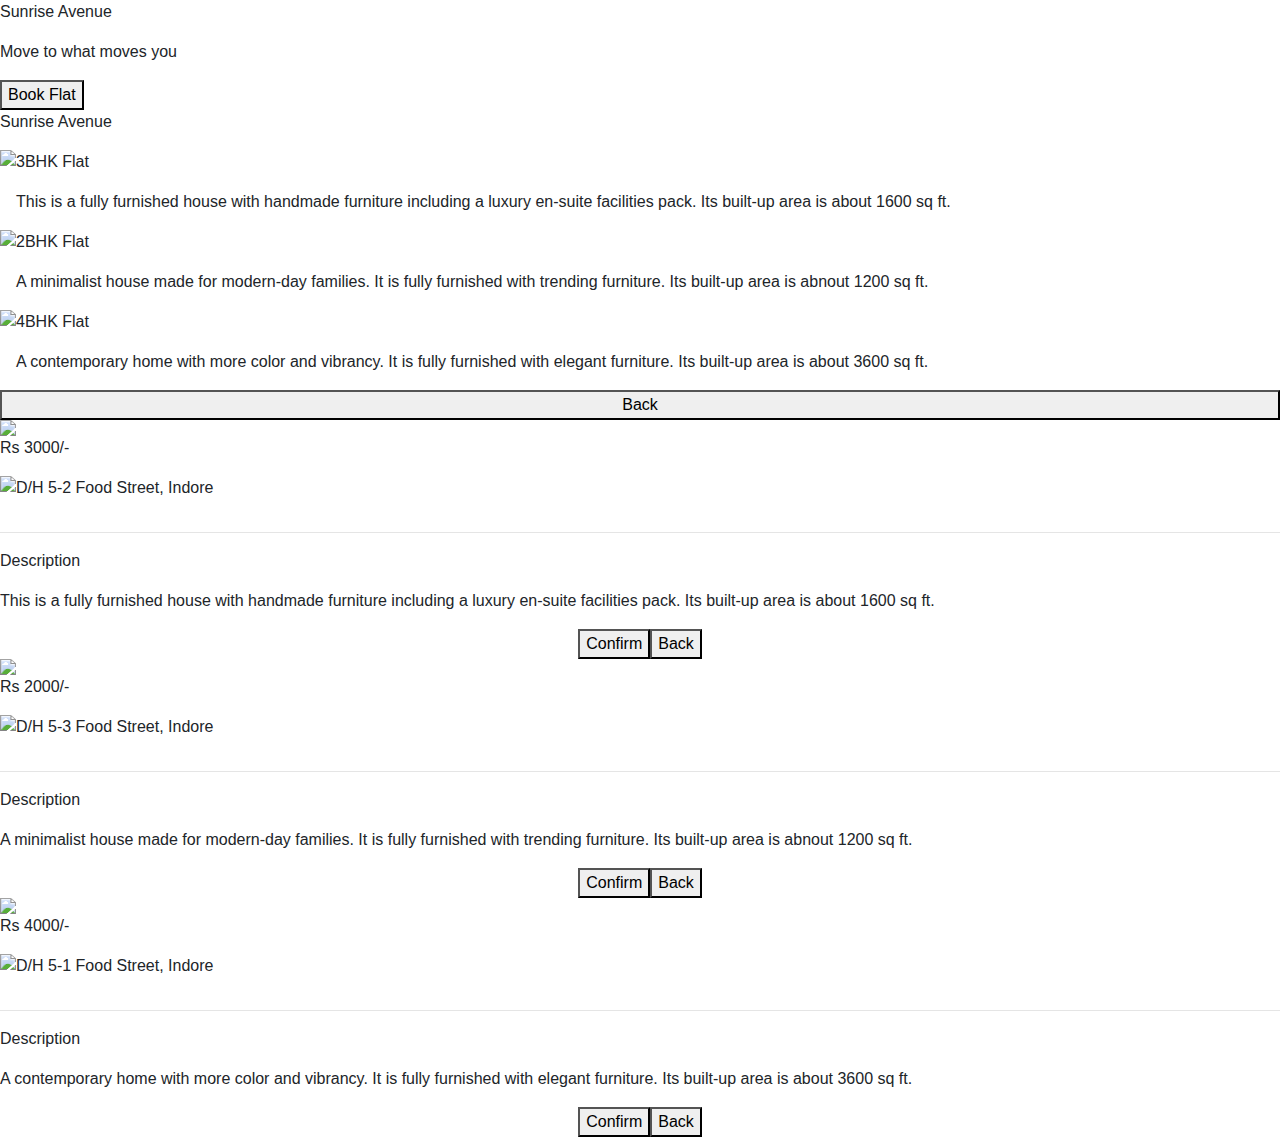
==== FlatBooking.html @ ef58d268 "asdf" ====
<!DOCTYPE html>
<html>

<head>
    <link rel="stylesheet" href="https://stackpath.bootstrapcdn.com/bootstrap/4.5.2/css/bootstrap.min.css" integrity="sha384-JcKb8q3iqJ61gNV9KGb8thSsNjpSL0n8PARn9HuZOnIxN0hoP+VmmDGMN5t9UJ0Z" crossorigin="anonymous" />
    <script src="https://code.jquery.com/jquery-3.5.1.slim.min.js" integrity="sha384-DfXdz2htPH0lsSSs5nCTpuj/zy4C+OGpamoFVy38MVBnE+IbbVYUew+OrCXaRkfj" crossorigin="anonymous"></script>
    <script src="https://cdn.jsdelivr.net/npm/popper.js@1.16.1/dist/umd/popper.min.js" integrity="sha384-9/reFTGAW83EW2RDu2S0VKaIzap3H66lZH81PoYlFhbGU+6BZp6G7niu735Sk7lN" crossorigin="anonymous"></script>
    <script src="https://stackpath.bootstrapcdn.com/bootstrap/4.5.2/js/bootstrap.min.js" integrity="sha384-B4gt1jrGC7Jh4AgTPSdUtOBvfO8shuf57BaghqFfPlYxofvL8/KUEfYiJOMMV+rV" crossorigin="anonymous"></script>
</head>

<body>
    <div id="sectionhome">
        <div class="bg-container-home d-flex flex-column justify-content-end">
            <div class="home-box">
                <p class="home-head">Sunrise Avenue</p>
                <p class="home-para">Move to what moves you</p>
                <button class="button" onclick="display('sectionflats')">Book Flat</button>
            </div>
        </div>
    </div>
    <div id="sectionflats">
        <div class="bg-container-details d-flex flex-column justify-content-start">
            <p class="home-head">Sunrise Avenue</p>
            <div class="d-flex flex-row justify-content-start detail-box" onclick="display('sectionflat3')">
                <img src="nxtwave/flats-list-card1-img.png" class="logo-img" />
                <div class="margin">
                    <p class="detail-head">3BHK Flat</p>
                    <p class="home-para">This is a fully furnished house with handmade furniture
                        including a luxury en-suite facilities pack. Its built-up area is about 1600 sq ft.</p>
                </div>
            </div>
            <div class="d-flex flex-row justify-content-start detail-box" onclick="display('sectionflat2')">
                <img src="nxtwave/flats-list-card2-img.png" class="logo-img" />
                <div class="margin">
                    <p class="detail-head">2BHK Flat</p>
                    <p class="home-para">A minimalist house made for modern-day families. It is fully furnished
                        with trending furniture. Its built-up area is abnout 1200 sq ft.</p>
                </div>
            </div>
            <div class="d-flex flex-row justify-content-start detail-box" onclick="display('sectionflat4')">
                <img src="nxtwave/flats-list-card3-img.png" class="logo-img" />
                <div class="margin">
                    <p class="detail-head">4BHK Flat</p>
                    <p class="home-para">A contemporary home with more color and vibrancy. It is fully furnished with elegant furniture.
                        Its built-up area is about 3600 sq ft.</p>
                </div>
            </div>
            <button class="button" onclick="display('sectionhome')">Back</button>
        </div>
    </div>
    <div id="sectionflat3">
        <div class="bg-container-details d-flex flex-column justify-content-start">
            <img src="nxtwave/flats-list-d1-img.png" class="detail-img" />
            <div class="margin">
                <p class="home-head">Rs 3000/-</p>
                <div class="d-flex flex-row justify-content-start">
                    <img src="nxtwave/flats-list-location-icon-img.png" class="location" />
                    <p class="detail-para">D/H 5-2 Food Street, Indore</p>
                </div>
                <hr class="white">
                <p class="home-head">Description</p>
                <p class="detail-para">This is a fully furnished house with handmade furniture
                    including a luxury en-suite facilities pack. Its built-up area is about 1600 sq ft.</p>
                <div class="d-flex flex-row justify-content-center">
                    <button class="button" onclick="display('sectionhome')">Confirm</button>
                    <button class="button" onclick="display('sectionflats')">Back</button>
                </div>
            </div>
        </div>
    </div>
    <div id="sectionflat2">
        <div class="bg-container-details d-flex flex-column justify-content-start">
            <img src="nxtwave/flats-list-d2-img.png" class="detail-img" />
            <div class="margin">
                <p class="home-head">Rs 2000/-</p>
                <div class="d-flex flex-row justify-content-start">
                    <img src="nxtwave/flats-list-location-icon-img.png" class="location" />
                    <p class="detail-para">D/H 5-3 Food Street, Indore</p>
                </div>
                <hr class="white">
                <p class="home-head">Description</p>
                <p class="detail-para">A minimalist house made for modern-day families. It is fully furnished
                    with trending furniture. Its built-up area is abnout 1200 sq ft.</p>
                <div class="d-flex flex-row justify-content-center">
                    <button class="button" onclick="display('sectionhome')">Confirm</button>
                    <button class="button" onclick="display('sectionflats')">Back</button>
                </div>
            </div>
        </div>
    </div>
    <div id="sectionflat4">
        <div class="bg-container-details d-flex flex-column justify-content-start">
            <img src="nxtwave/flats-list-d3-img.png" class="detail-img" />
            <div class="margin">
                <p class="home-head">Rs 4000/-</p>
                <div class="d-flex flex-row justify-content-start">
                    <img src="nxtwave/flats-list-location-icon-img.png" class="location" />
                    <p class="detail-para">D/H 5-1 Food Street, Indore</p>
                </div>
                <hr class="white">
                <p class="home-head">Description</p>
                <p class="detail-para">A contemporary home with more color and vibrancy. It is fully furnished with elegant furniture.
                    Its built-up area is about 3600 sq ft.</p>
                <div class="d-flex flex-row justify-content-center">
                    <button class="button" onclick="display('sectionhome')">Confirm</button>
                    <button class="button" onclick="display('sectionflats')">Back</button>
                </div>
            </div>
        </div>
    </div>
    <script type="text/javascript" src="nxtwave/jslist.js"></script>
</body>

</html>
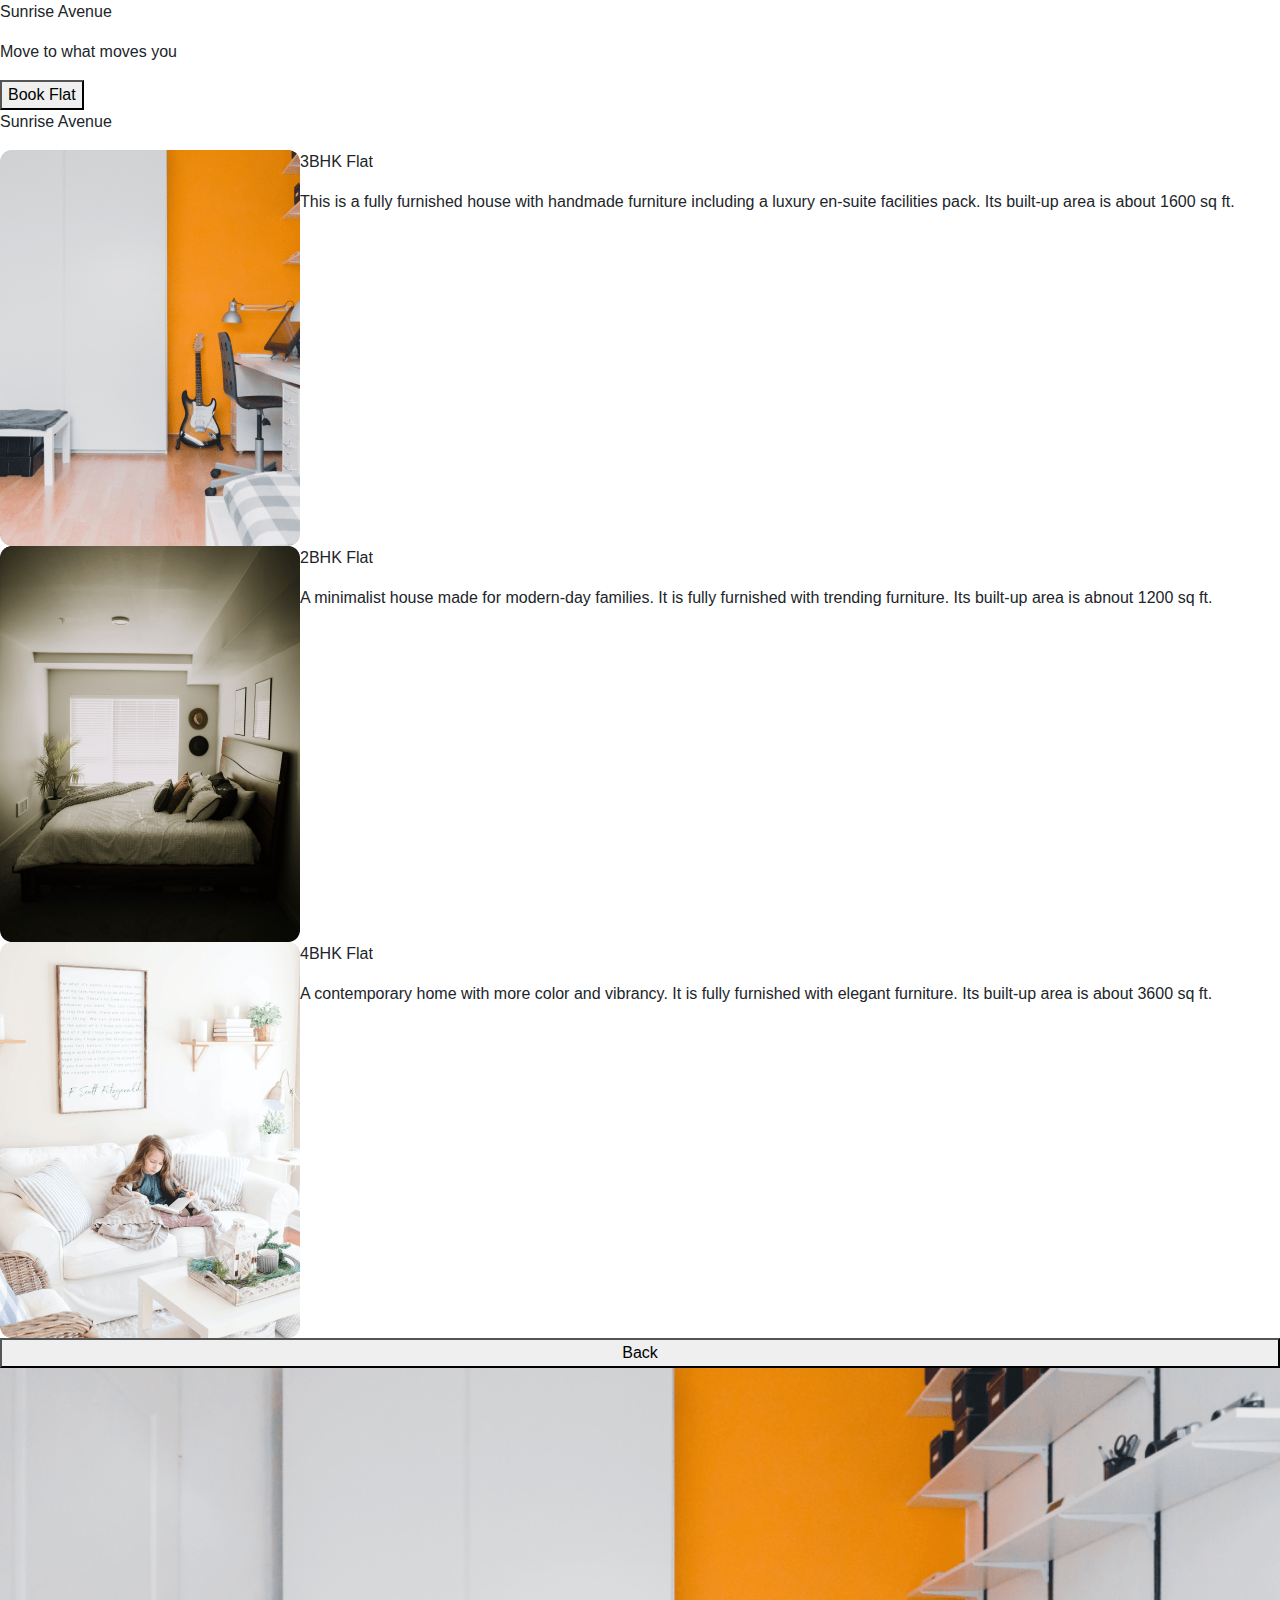
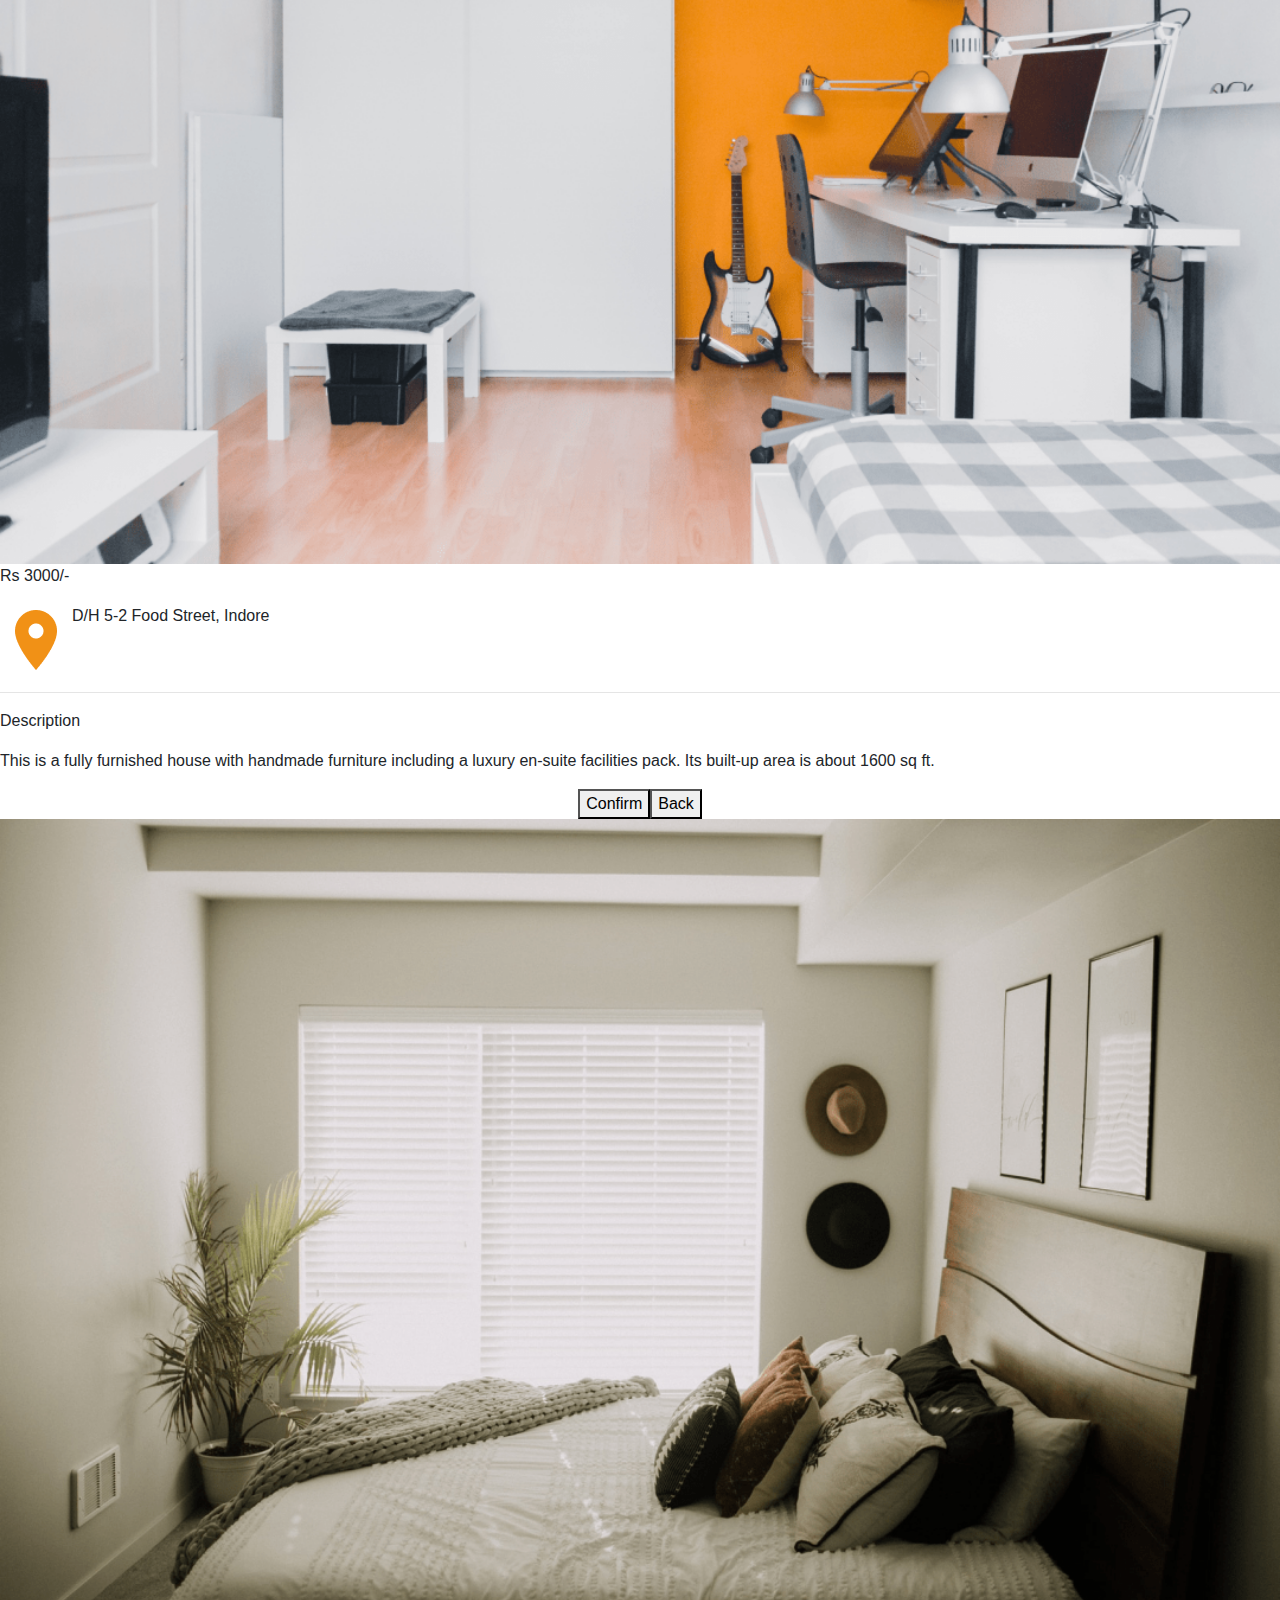
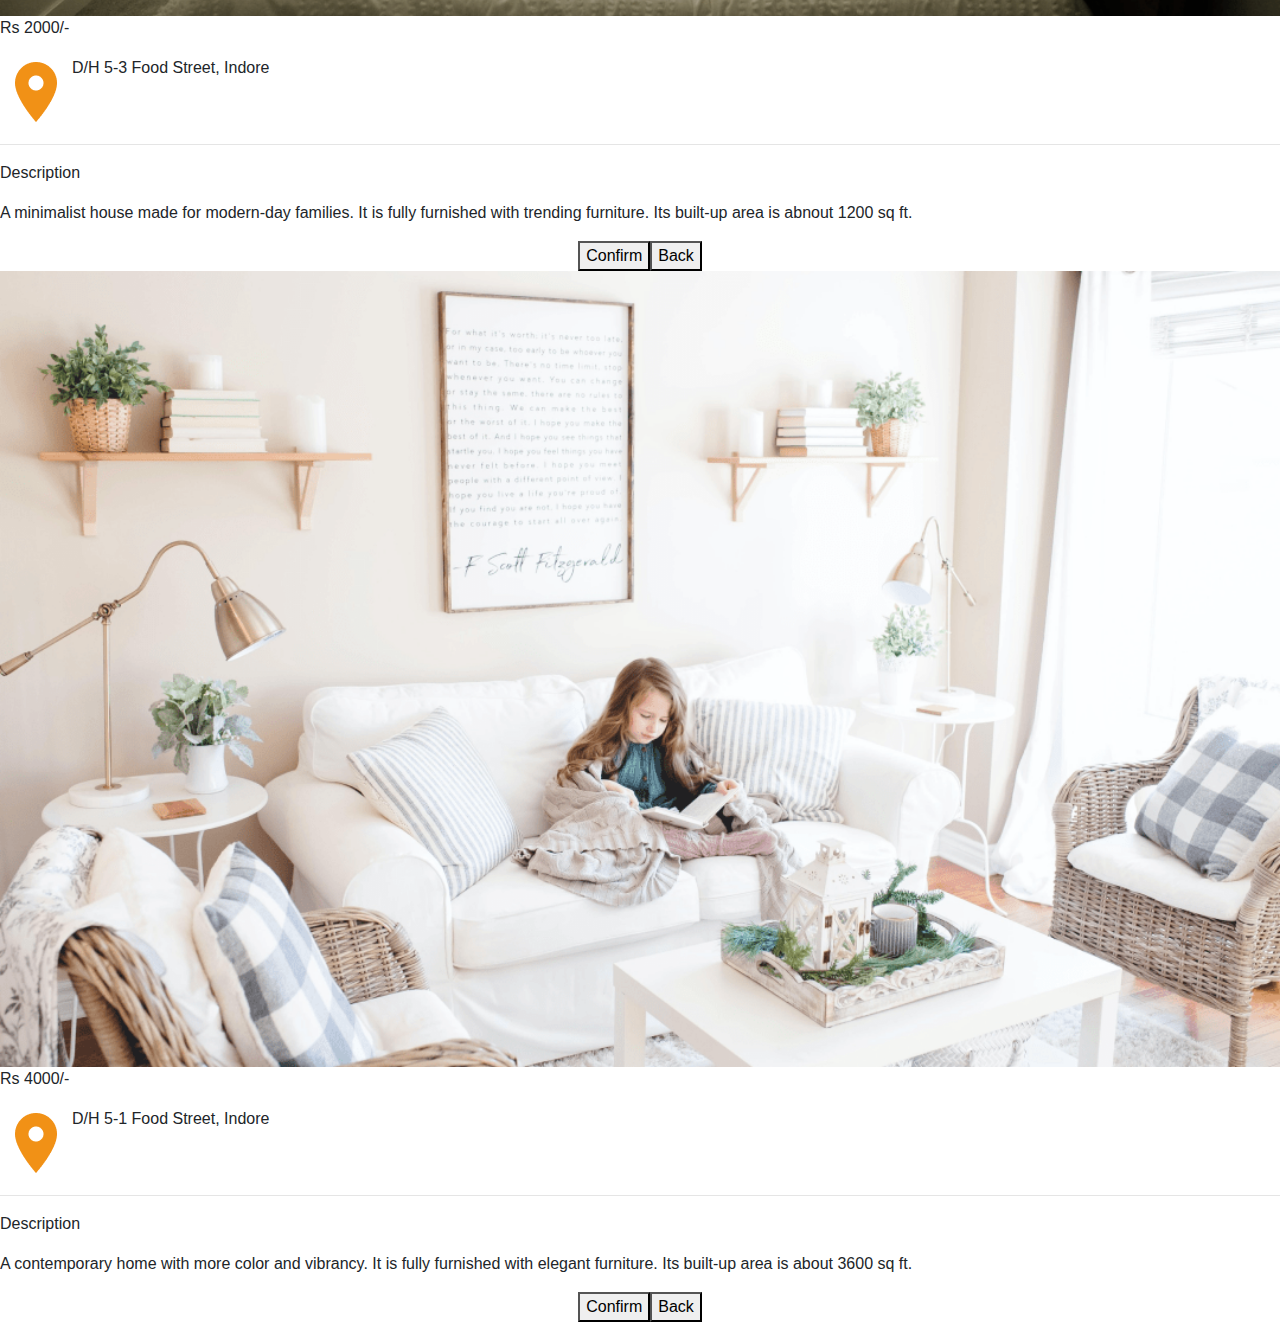
==== commit 7f3b0e2a: "asdf" ====
--- a/FlatBooking.html
+++ b/FlatBooking.html
@@ -22,7 +22,7 @@
         <div class="bg-container-details d-flex flex-column justify-content-start">
             <p class="home-head">Sunrise Avenue</p>
             <div class="d-flex flex-row justify-content-start detail-box" onclick="display('sectionflat3')">
-                <img src="nxtwave/flats-list-card1-img.png" class="logo-img" />
+                <img src="flats-list-card1-img.png" class="logo-img" />
                 <div class="margin">
                     <p class="detail-head">3BHK Flat</p>
                     <p class="home-para">This is a fully furnished house with handmade furniture
@@ -30,7 +30,7 @@
                 </div>
             </div>
             <div class="d-flex flex-row justify-content-start detail-box" onclick="display('sectionflat2')">
-                <img src="nxtwave/flats-list-card2-img.png" class="logo-img" />
+                <img src="flats-list-card2-img.png" class="logo-img" />
                 <div class="margin">
                     <p class="detail-head">2BHK Flat</p>
                     <p class="home-para">A minimalist house made for modern-day families. It is fully furnished
@@ -38,7 +38,7 @@
                 </div>
             </div>
             <div class="d-flex flex-row justify-content-start detail-box" onclick="display('sectionflat4')">
-                <img src="nxtwave/flats-list-card3-img.png" class="logo-img" />
+                <img src="flats-list-card3-img.png" class="logo-img" />
                 <div class="margin">
                     <p class="detail-head">4BHK Flat</p>
                     <p class="home-para">A contemporary home with more color and vibrancy. It is fully furnished with elegant furniture.
@@ -50,11 +50,11 @@
     </div>
     <div id="sectionflat3">
         <div class="bg-container-details d-flex flex-column justify-content-start">
-            <img src="nxtwave/flats-list-d1-img.png" class="detail-img" />
+            <img src="flats-list-d1-img.png" class="detail-img" />
             <div class="margin">
                 <p class="home-head">Rs 3000/-</p>
                 <div class="d-flex flex-row justify-content-start">
-                    <img src="nxtwave/flats-list-location-icon-img.png" class="location" />
+                    <img src="flats-list-location-icon-img.png" class="location" />
                     <p class="detail-para">D/H 5-2 Food Street, Indore</p>
                 </div>
                 <hr class="white">
@@ -70,11 +70,11 @@
     </div>
     <div id="sectionflat2">
         <div class="bg-container-details d-flex flex-column justify-content-start">
-            <img src="nxtwave/flats-list-d2-img.png" class="detail-img" />
+            <img src="flats-list-d2-img.png" class="detail-img" />
             <div class="margin">
                 <p class="home-head">Rs 2000/-</p>
                 <div class="d-flex flex-row justify-content-start">
-                    <img src="nxtwave/flats-list-location-icon-img.png" class="location" />
+                    <img src="flats-list-location-icon-img.png" class="location" />
                     <p class="detail-para">D/H 5-3 Food Street, Indore</p>
                 </div>
                 <hr class="white">
@@ -90,11 +90,11 @@
     </div>
     <div id="sectionflat4">
         <div class="bg-container-details d-flex flex-column justify-content-start">
-            <img src="nxtwave/flats-list-d3-img.png" class="detail-img" />
+            <img src="flats-list-d3-img.png" class="detail-img" />
             <div class="margin">
                 <p class="home-head">Rs 4000/-</p>
                 <div class="d-flex flex-row justify-content-start">
-                    <img src="nxtwave/flats-list-location-icon-img.png" class="location" />
+                    <img src="flats-list-location-icon-img.png" class="location" />
                     <p class="detail-para">D/H 5-1 Food Street, Indore</p>
                 </div>
                 <hr class="white">
@@ -108,7 +108,7 @@
             </div>
         </div>
     </div>
-    <script type="text/javascript" src="nxtwave/jslist.js"></script>
+    <script type="text/javascript" src="jslist.js"></script>
 </body>
 
 </html>